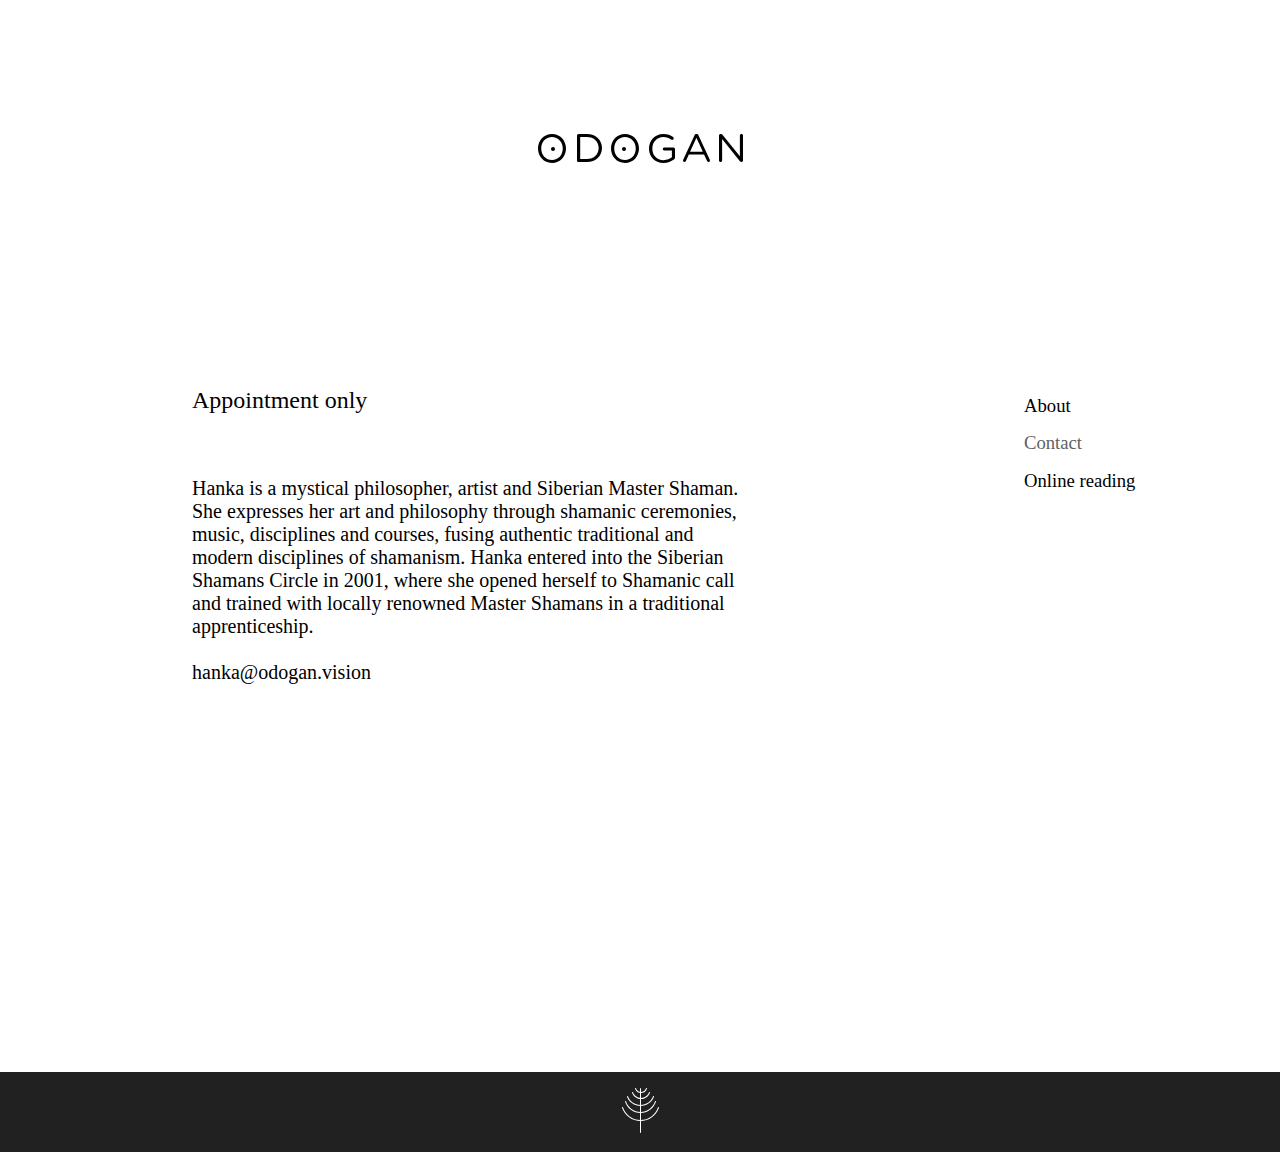
==== odogan/contact.html @ 0278a86e "Update contact.html" ====
<!DOCTYPE html>
<html>
<head>
<link rel="stylesheet" href="style.css">
<!-- <style> body {padding: 0, margin: 0} </style> -->
</head>
<body>
<div id="logo">
  <img src = '[data-uri]%0D%0AIGhlaWdodD0iNDBweCIgdmlld0JveD0iMCAwIDIxOSA0MCIgdmVyc2lvbj0iMS4xIiB4bWxucz0i%0D%0AaHR0cDovL3d3dy53My5vcmcvMjAwMC9zdmciIHhtbG5zOnhsaW5rPSJodHRwOi8vd3d3LnczLm9y%0D%0AZy8xOTk5L3hsaW5rIj4KICAgIDwhLS0gR2VuZXJhdG9yOiBTa2V0Y2ggNTIuMiAoNjcxNDUpIC0g%0D%0AaHR0cDovL3d3dy5ib2hlbWlhbmNvZGluZy5jb20vc2tldGNoIC0tPgogICAgPHRpdGxlPkFydGJv%0D%0AYXJkPC90aXRsZT4KICAgIDxkZXNjPkNyZWF0ZWQgd2l0aCBTa2V0Y2guPC9kZXNjPgogICAgPGcg%0D%0AaWQ9IkFydGJvYXJkIiBzdHJva2U9Im5vbmUiIHN0cm9rZS13aWR0aD0iMSIgZmlsbD0ibm9uZSIg%0D%0AZmlsbC1ydWxlPSJldmVub2RkIj4KICAgICAgICA8ZyBpZD0iSW1wb3J0ZWQtTGF5ZXJzLUNvcHkt%0D%0AMiIgdHJhbnNmb3JtPSJ0cmFuc2xhdGUoNy4wMDAwMDAsIDYuMDAwMDAwKSIgZmlsbD0iIzAwMDAw%0D%0AMCI+CiAgICAgICAgICAgIDxwYXRoIGQ9Ik0wLDE0LjU4MDQ0NjEgTDAsMTQuNTAwMzMzOCBDMCw2%0D%0ALjc2OTQ5Mjg1IDUuNjg1ODg2MzYsMCAxNC4wMzkyMTc1LDAgQzIyLjM5MjU0ODcsMCAyOCw2LjY5%0D%0AMDA0ODExIDI4LDE0LjQyMDIyMTUgTDI4LDE0LjUwMDMzMzggQzI4LDIyLjIzMDUwNzEgMjIuMzE0%0D%0AMTEzNiwyOSAxMy45NjE0MzYxLDI5IEM1LjYwNzQ1MTMzLDI5IDAsMjIuMzEwNjE5NSAwLDE0LjU4%0D%0AMDQ0NjEgTDAsMTQuNTgwNDQ2MSBaIE0yNC43ODQxNjM2LDE0LjU4MDQ0NjEgTDI0Ljc4NDE2MzYs%0D%0AMTQuNTAwMzMzOCBDMjQuNzg0MTYzNiw4LjEzMTQwMjY2IDIwLjIzNTU4NTIsMi45MjQxMDA0NiAx%0D%0AMy45NjE0MzYxLDIuOTI0MTAwNDYgQzcuNjg2NjMzMzYsMi45MjQxMDA0NiAzLjIxNTgzNjQxLDgu%0D%0AMDUxMjkwMzIgMy4yMTU4MzY0MSwxNC40MjAyMjE1IEwzLjIxNTgzNjQxLDE0LjUwMDMzMzggQzMu%0D%0AMjE1ODM2NDEsMjAuODY4NTk3MyA3Ljc2NDQxNDc3LDI2LjA3NTg5OTUgMTQuMDM5MjE3NSwyNi4w%0D%0ANzU4OTk1IEMyMC4zMTMzNjY2LDI2LjA3NTg5OTUgMjQuNzg0MTYzNiwyMC45NDg3MDk3IDI0Ljc4%0D%0ANDE2MzYsMTQuNTgwNDQ2MSBMMjQuNzg0MTYzNiwxNC41ODA0NDYxIFoiIGlkPSJGaWxsLTEiPjwv%0D%0AcGF0aD4KICAgICAgICAgICAgPHBhdGggZD0iTTM5LDEuNTk5NDA5NSBDMzksMC43MjAwMzQyODcg%0D%0AMzkuNzMxNzI3MSwwIDQwLjU4NTQwODgsMCBMNDguODc4MzE2NSwwIEM1Ny44MjA5NzA4LDAgNjQs%0D%0ANi4wMzk2MjA5MyA2NCwxMy45MTk5OTYyIEw2NCwxNCBDNjQsMjEuODc5NzA4NiA1Ny44MjA5NzA4%0D%0ALDI4IDQ4Ljg3ODMxNjUsMjggTDQwLjU4NTQwODgsMjggQzM5LjczMTcyNzEsMjggMzksMjcuMjc5%0D%0AOTY1NyAzOSwyNi4zOTkyNTcxIEwzOSwxLjU5OTQwOTUgTDM5LDEuNTk5NDA5NSBaIE00OC44Nzgz%0D%0AMTY1LDI1LjA3OTg2MDkgQzU2LjA3Mjk1NTksMjUuMDc5ODYwOSA2MC42NjY1NzYzLDIwLjI4MDI5%0D%0AOTEgNjAuNjY2NTc2MywxNC4wODAwMDM4IEw2MC42NjY1NzYzLDE0IEM2MC42NjY1NzYzLDcuNzk5%0D%0ANzA0NzUgNTYuMDcyOTU1OSwyLjkyMDEzOTA1IDQ4Ljg3ODMxNjUsMi45MjAxMzkwNSBMNDIuMjEx%0D%0ANDY5MSwyLjkyMDEzOTA1IEw0Mi4yMTE0NjkxLDI1LjA3OTg2MDkgTDQ4Ljg3ODMxNjUsMjUuMDc5%0D%0AODYwOSBMNDguODc4MzE2NSwyNS4wNzk4NjA5IFoiIGlkPSJGaWxsLTIiPjwvcGF0aD4KICAgICAg%0D%0AICAgICAgPHBhdGggZD0iTTczLDE0LjU4MDQ0NjEgTDczLDE0LjUwMDMzMzggQzczLDYuNzY5NDky%0D%0AODUgNzguNjg2MDE5MSwwIDg3LjAzODg5MTYsMCBDOTUuMzkyNDE3OCwwIDEwMSw2LjY5MDA0ODEx%0D%0AIDEwMSwxNC40MjAyMjE1IEwxMDEsMTQuNTAwMzMzOCBDMTAxLDIyLjIzMDUwNzEgOTUuMzEzOTgw%0D%0AOSwyOSA4Ni45NjExMDg0LDI5IEM3OC42MDc1ODIyLDI5IDczLDIyLjMxMDYxOTUgNzMsMTQuNTgw%0D%0ANDQ2MSBMNzMsMTQuNTgwNDQ2MSBaIE05Ny43ODQwODg1LDE0LjU4MDQ0NjEgTDk3Ljc4NDA4ODUs%0D%0AMTQuNTAwMzMzOCBDOTcuNzg0MDg4NSw4LjEzMTQwMjY2IDkzLjIzNTQwNCwyLjkyNDEwMDQ2IDg2%0D%0ALjk2MTEwODQsMi45MjQxMDA0NiBDODAuNjg2MTU5MiwyLjkyNDEwMDQ2IDc2LjIxNTI1NzgsOC4w%0D%0ANTEyOTAzMiA3Ni4yMTUyNTc4LDE0LjQyMDIyMTUgTDc2LjIxNTI1NzgsMTQuNTAwMzMzOCBDNzYu%0D%0AMjE1MjU3OCwyMC44Njg1OTczIDgwLjc2Mzk0MjQsMjYuMDc1ODk5NSA4Ny4wMzg4OTE2LDI2LjA3%0D%0ANTg5OTUgQzkzLjMxMzg0MDgsMjYuMDc1ODk5NSA5Ny43ODQwODg1LDIwLjk0ODcwOTcgOTcuNzg0%0D%0AMDg4NSwxNC41ODA0NDYxIEw5Ny43ODQwODg1LDE0LjU4MDQ0NjEgWiIgaWQ9IkZpbGwtMyI+PC9w%0D%0AYXRoPgogICAgICAgICAgICA8cGF0aCBkPSJNMTExLDE0LjU4MDQ0NjEgTDExMSwxNC41MDAzMzM4%0D%0AIEMxMTEsNi44MDk1NDkwMiAxMTYuNzU0NzIzLDAgMTI1LjMyNjYsMCBDMTI5LjY1MzM1NywwIDEz%0D%0AMi40Njk4MzEsMS4xMjIyNDAzOCAxMzUuMDgyMjEzLDMuMDA0MjEyOCBDMTM1LjQ0OTU3OSwzLjI4%0D%0ANDYwNiAxMzUuNzM0NjI4LDMuNzI1MjIzODggMTM1LjczNDYyOCw0LjI4NjAxMDI3IEMxMzUuNzM0%0D%0ANjI4LDUuMTY3MjQ2MDIgMTM0Ljk5OTg5NSw1Ljg4ODI1NzEgMTM0LjE0MzM4OCw1Ljg4ODI1NzEg%0D%0AQzEzMy43NzYwMjIsNS44ODgyNTcxIDEzMy40NDg3OTQsNS43MjgwMzI0MSAxMzMuMTIyOTI2LDUu%0D%0ANDg3Njk1MzkgQzEzMS4wODIwMDMsMy45NjYyMjg1IDEyOC43OTU0ODksMi45MjQxMDA0NiAxMjUu%0D%0AMjA0MTQ1LDIuOTI0MTAwNDYgQzExOC44NzcyODMsMi45MjQxMDA0NiAxMTQuMzQ3MTE0LDguMTcx%0D%0ANDU4ODMgMTE0LjM0NzExNCwxNC40MjAyMjE1IEwxMTQuMzQ3MTE0LDE0LjUwMDMzMzggQzExNC4z%0D%0ANDcxMTQsMjEuMTg5MDQ2NyAxMTguNzE0MDA5LDI2LjE1NjAxMTkgMTI1LjY1MzE0OCwyNi4xNTYw%0D%0AMTE5IEMxMjguOTE4NjI1LDI2LjE1NjAxMTkgMTMxLjkzODUxMSwyNC45MTQyNzA2IDEzMy44OTc3%0D%0AOTcsMjMuMzUyNzQ3NSBMMTMzLjg5Nzc5NywxNi4zODIzMDYyIEwxMjYuMjI0NjA2LDE2LjM4MjMw%0D%0ANjIgQzEyNS40NDkwNTUsMTYuMzgyMzA2MiAxMjQuNzk1OTYsMTUuNzQxNDA3NSAxMjQuNzk1OTYs%0D%0AMTQuOTgxMDA3OSBDMTI0Ljc5NTk2LDE0LjE3OTIxNjggMTI1LjQ0OTA1NSwxMy41MzgzMTgxIDEy%0D%0ANi4yMjQ2MDYsMTMuNTM4MzE4MSBMMTM1LjQwODA4LDEzLjUzODMxODEgQzEzNi4yNjU5NDgsMTMu%0D%0ANTM4MzE4MSAxMzcsMTQuMjU5MzI5MiAxMzcsMTUuMTQxMjMyNSBMMTM3LDIzLjY3MjUyOTMgQzEz%0D%0ANywyNC40MzM1OTY1IDEzNi42MzI2MzQsMjUuMTE0NTUxNCAxMzUuODk4NTgyLDI1LjU5NTIyNTUg%0D%0AQzEzMy4yODYyLDI3LjQ3Nzg2NTUgMTI5Ljc3NTgxMiwyOSAxMjUuNTMxMzczLDI5IEMxMTYuNTUw%0D%0ANjMxLDI5IDExMSwyMi41OTEwMTI3IDExMSwxNC41ODA0NDYxIiBpZD0iRmlsbC00Ij48L3BhdGg+%0D%0ACiAgICAgICAgICAgIDxwYXRoIGQ9Ik0xNDUuMTk4MjQzLDI1Ljc2MTUxODUgTDE1Ni40NTg0Mywx%0D%0ALjM3NTE2MDcxIEMxNTYuODU0OTE2LDAuNTExMTg1Mzk1IDE1Ny40NDk2NDQsMCAxNTguNDQwODU4%0D%0ALDAgTDE1OC41OTg3OTEsMCBDMTU5LjU1MTAxNywwIDE2MC4xODUzOTQsMC41MTExODUzOTUgMTYw%0D%0ALjU0MjIzMSwxLjM3NTE2MDcxIEwxNzEuODAxNzU3LDI1LjcyMjI0NjkgQzE3MS45MjA3MDMsMjUu%0D%0AOTk3MTQ4MSAxNzIsMjYuMjcyMDQ5NCAxNzIsMjYuNTA3Njc5IEMxNzIsMjcuMzMyMzgyNyAxNzEu%0D%0AMzI1OTc1LDI4IDE3MC40OTMzNTUsMjggQzE2OS43NDAwMzMsMjggMTY5LjIyNTI2MiwyNy40ODg4%0D%0AMTQ2IDE2OC45NDc3MjMsMjYuODYxMTIzNCBMMTY2LjA1MzM3OSwyMC41MzgzOTUgTDE1MC44Mjg5%0D%0AOTcsMjAuNTM4Mzk1IEwxNDcuOTM0NjUzLDI2LjkzOTAxMjEgQzE0Ny42NTcxMTMsMjcuNjA3Mjgz%0D%0AOSAxNDcuMTQxNjgyLDI4IDE0Ni40MjgwMDksMjggQzE0NS42MzQzNzcsMjggMTQ1LDI3LjM3MTY1%0D%0ANDMgMTQ1LDI2LjU4NTU2NzcgQzE0NSwyNi4zNTA1OTI2IDE0NS4wNDAzMDksMjYuMDc1NjkxMyAx%0D%0ANDUuMTk4MjQzLDI1Ljc2MTUxODUgTDE0NS4xOTgyNDMsMjUuNzYxNTE4NSBaIE0xNjQuODIzNjEz%0D%0ALDE3LjcxMTQ5NCBMMTU4LjQ0MDg1OCwzLjY1MjI1OTI5IEwxNTIuMDU3NDQxLDE3LjcxMTQ5NCBM%0D%0AMTY0LjgyMzYxMywxNy43MTE0OTQgTDE2NC44MjM2MTMsMTcuNzExNDk0IFoiIGlkPSJGaWxsLTUi%0D%0APjwvcGF0aD4KICAgICAgICAgICAgPHBhdGggZD0iTTE4MSwxLjYxNjk3NzMyIEMxODEsMC43ODgx%0D%0AMTIxMTggMTgxLjcyOTc1LDAuMDc4MjE5NjM0NyAxODIuNTgxMTI2LDAuMDc4MjE5NjM0NyBMMTgz%0D%0ALjAyNzA4NCwwLjA3ODIxOTYzNDcgQzE4My43NTY4MzQsMC4wNzgyMTk2MzQ3IDE4NC4yMDI3OTMs%0D%0AMC40MzMxNjU4NzYgMTg0LjY0ODc1MSwwLjk4NTMwNDQ3NCBMMjAxLjg3ODI5LDIyLjM2MDk1NTkg%0D%0ATDIwMS44NzgyOSwxLjUzODEwMDM4IEMyMDEuODc4MjksMC43MDkyMzUxNzUgMjAyLjU2NzQ5OSww%0D%0AIDIwMy40NTk0MTYsMCBDMjA0LjMxMDc5MSwwIDIwNSwwLjcwOTIzNTE3NSAyMDUsMS41MzgxMDAz%0D%0AOCBMMjA1LDI2LjQ2MTg5OTYgQzIwNSwyNy4yOTAxMDc1IDIwNC4zOTE4NzUsMjcuOTIwNDY1NyAy%0D%0AMDMuNTQwNDk5LDI3LjkyMDQ2NTcgTDIwMy4zNzgzMzMsMjcuOTIwNDY1NyBDMjAyLjY4OTEyNCwy%0D%0ANy45MjA0NjU3IDIwMi4yMDI2MjQsMjcuNTI2NzM4MyAyMDEuNzE2MTI0LDI2Ljk3NDU5OTcgTDE4%0D%0ANC4xMjE3MSw1LjA4NjkwNTQ5IEwxODQuMTIxNzEsMjYuNDYxODk5NiBDMTg0LjEyMTcxLDI3LjI5%0D%0AMDEwNzUgMTgzLjQzMzE3NywyOCAxODIuNTQwNTg0LDI4IEMxODEuNjg5ODg0LDI4IDE4MSwyNy4y%0D%0AOTAxMDc1IDE4MSwyNi40NjE4OTk2IEwxODEsMS42MTY5NzczMiIgaWQ9IkZpbGwtNiI+PC9wYXRo%0D%0APgogICAgICAgICAgICA8cGF0aCBkPSJNODUuOTk5NjI5NiwxNyBDODcuMTEwOTQ2NSwxNyA4OCwx%0D%0ANi4wNjY2NjY3IDg4LDE1IEM4OCwxMy44ODg4ODg5IDg3LjExMDk0NjUsMTMgODUuOTk5NjI5Niwx%0D%0AMyBDODQuOTMyNzY1MywxMyA4NCwxMy44ODg4ODg5IDg0LDE1IEM4NCwxNi4wNjY2NjY3IDg0Ljkz%0D%0AMjc2NTMsMTcgODUuOTk5NjI5NiwxNyIgaWQ9IkZpbGwtNyI+PC9wYXRoPgogICAgICAgICAgICA8%0D%0AcGF0aCBkPSJNMTQuOTk5MjU5MywxNyBDMTYuMTEwMzcwNCwxNyAxNywxNi4wNjY2NjY3IDE3LDE1%0D%0AIEMxNywxMy44ODg4ODg5IDE2LjExMDM3MDQsMTMgMTQuOTk5MjU5MywxMyBDMTMuOTMyNTkyNiwx%0D%0AMyAxMywxMy44ODg4ODg5IDEzLDE1IEMxMywxNi4wNjY2NjY3IDEzLjkzMjU5MjYsMTcgMTQuOTk5%0D%0AMjU5MywxNyIgaWQ9IkZpbGwtOCI+PC9wYXRoPgogICAgICAgIDwvZz4KICAgIDwvZz4KPC9zdmc+'></div>
<div id="body">
  <div id="header">Appointment only</div>
  <div id="text-content">Hanka is a mystical philosopher, artist and Siberian Master Shaman. She expresses her art and philosophy through shamanic ceremonies, music, disciplines and courses, fusing authentic traditional and modern disciplines of shamanism. Hanka entered into the Siberian Shamans Circle in 2001, where she opened herself to Shamanic call and trained with locally renowned Master Shamans in a traditional apprenticeship. 
    <br>
    <br>
    hanka@odogan.vision
   </div>
  <div id="menu"><a>About</a>
    <br><a class = "active">Contact</a>
    <br><a>Online reading</a></div>
</div>
<div id="footer">
  <img src = '[data-uri]%0D%0AaGVpZ2h0PSI3NnB4IiB2aWV3Qm94PSIwIDAgNzkgNzYiIHZlcnNpb249IjEuMSIgeG1sbnM9Imh0%0D%0AdHA6Ly93d3cudzMub3JnLzIwMDAvc3ZnIiB4bWxuczp4bGluaz0iaHR0cDovL3d3dy53My5vcmcv%0D%0AMTk5OS94bGluayI+CiAgICA8IS0tIEdlbmVyYXRvcjogU2tldGNoIDUyLjIgKDY3MTQ1KSAtIGh0%0D%0AdHA6Ly93d3cuYm9oZW1pYW5jb2RpbmcuY29tL3NrZXRjaCAtLT4KICAgIDx0aXRsZT5BcnRib2Fy%0D%0AZDwvdGl0bGU+CiAgICA8ZGVzYz5DcmVhdGVkIHdpdGggU2tldGNoLjwvZGVzYz4KICAgIDxnIGlk%0D%0APSJBcnRib2FyZCIgc3Ryb2tlPSJub25lIiBzdHJva2Utd2lkdGg9IjEiIGZpbGw9Im5vbmUiIGZp%0D%0AbGwtcnVsZT0iZXZlbm9kZCI+CiAgICAgICAgPGcgaWQ9IkltcG9ydGVkLUxheWVycy1Db3B5IiBz%0D%0AdHlsZT0ibWl4LWJsZW5kLW1vZGU6IGNvbG9yOyIgdHJhbnNmb3JtPSJ0cmFuc2xhdGUoMjEuMDAw%0D%0AMDAwLCAxNi4wMDAwMDApIiBmaWxsPSIjRkZGRkZGIj4KICAgICAgICAgICAgPHBhdGggZD0iTTE4%0D%0ALjUsNDUgQzE4LjIyMzg0OTEsNDUgMTgsNDQuNzc2NzM3MyAxOCw0NC41MDEzODg0IEwxOCwwLjQ5%0D%0AODYxMTYwMyBDMTgsMC4yMjMyNjI3MzMgMTguMjIzODQ5MSwwIDE4LjUsMCBDMTguNzc2MTUwOSww%0D%0AIDE5LDAuMjIzMjYyNzMzIDE5LDAuNDk4NjExNjAzIEwxOSw0NC41MDEzODg0IEMxOSw0NC43NzY3%0D%0AMzczIDE4Ljc3NjE1MDksNDUgMTguNSw0NSIgaWQ9IkZpbGwtMSI+PC9wYXRoPgogICAgICAgICAg%0D%0AICA8cGF0aCBkPSJNMTguNSwzMyBDMTQuMzQyNjA2LDMzIDEwLjM3MjcxNjEsMzEuNjk2NjM3NCA3%0D%0ALjAxOTU0MDQxLDI5LjIzMDc2MjQgQzMuNzQwNTQ5MTQsMjYuODE5NDgwNiAxLjMyMjQwNCwyMy41%0D%0AMTEyMDE3IDAuMDI2NTM4MTY2MywxOS42NjM2MDcgQy0wLjA2MTk0NjkwODEsMTkuNDAwODUzNSAw%0D%0ALjA3ODA1ODY5NjYsMTkuMTE1NzQ4OSAwLjMzOTE3MjY2MSwxOS4wMjY3MyBDMC42MDA0MTQzMDks%0D%0AMTguOTM3NjQ2OSAwLjg4MzgwOTE0NywxOS4wNzg0OTcyIDAuOTcyMjMwMzc5LDE5LjM0MTE4NjQg%0D%0AQzIuMjAxODI4MTcsMjIuOTkxODYwNSA0LjQ5NjYzMDQ4LDI2LjEzMTE1NzcgNy42MDg4MDI0OSwy%0D%0AOC40MTk3NjU2IEMxMC43ODk3MzI0LDMwLjc1ODk4NDUgMTQuNTU1ODM4NSwzMS45OTU0MjIzIDE4%0D%0ALjUsMzEuOTk1NDIyMyBDMjIuNDQ0MDk3NywzMS45OTU0MjIzIDI2LjIxMDI2NzYsMzAuNzU4OTg0%0D%0ANSAyOS4zOTExOTc1LDI4LjQxOTc2NTYgQzMyLjUwMzMwNTcsMjYuMTMxMjIxOSAzNC43OTgyMzU3%0D%0ALDIyLjk5MTg2MDUgMzYuMDI3ODMzNSwxOS4zNDExODY0IEMzNi4xMTYyNTQ3LDE5LjA3ODQ5NzIg%0D%0AMzYuNDAwMDMyNiwxOC45Mzc2NDY5IDM2LjY2MDgyNzMsMTkuMDI2NzMgQzM2LjkyMTk0MTMsMTku%0D%0AMTE1NzQ4OSAzNy4wNjE5NDY5LDE5LjQwMDg1MzUgMzYuOTczNDYxOCwxOS42NjM2MDcgQzM1LjY3%0D%0ANzUzMjIsMjMuNTExMjAxNyAzMy4yNTkzODcsMjYuODE5NDgwNiAyOS45ODA0NTk2LDI5LjIzMDc2%0D%0AMjQgQzI2LjYyNzI4MzksMzEuNjk2NjM3NCAyMi42NTczOTQsMzMgMTguNSwzMyIgaWQ9IkZpbGwt%0D%0AMiI+PC9wYXRoPgogICAgICAgICAgICA8cGF0aCBkPSJNMTguNTAwMDE4OSwyNSBDMTUuMDE3NTg1%0D%0ANywyNSAxMS42OTIyMjkyLDIzLjg5MTcwNDkgOC44ODM1MTAyMSwyMS43OTUxNjAxIEM2LjEzNjk4%0D%0AMzExLDE5Ljc0NTA0NzYgNC4xMTE1MTg4LDE2LjkzMjI1ODYgMy4wMjYwMTAyMiwxMy42NjA5Njgz%0D%0AIEMyLjkzOTI2NzI0LDEzLjM5OTMyNCAzLjA3NjU1Mjg4LDEzLjExNTQyMjkgMy4zMzI3MTA4Niwx%0D%0AMy4wMjY3MTU4IEMzLjU4OTA1NjczLDEyLjkzODA3MjYgMy44NjcwMTAwNiwxMy4wNzgzMjgzIDMu%0D%0AOTUzNzUzMDQsMTMuMzM5OTA4NyBDNC45NzQxODg3MiwxNi40MTUxNzM2IDYuODc4NzEzOSwxOS4w%0D%0ANTk3NTggOS40NjE1MjUzNiwyMC45ODc2NTA1IEMxMi4xMDEzOTMsMjIuOTU4MTM3OCAxNS4yMjY4%0D%0AMzM1LDIzLjk5OTY2MjcgMTguNTAwMDE4OSwyMy45OTk2NjI3IEMyMS43NzMxNDE3LDIzLjk5OTY2%0D%0AMjcgMjQuODk4NjQ0OCwyMi45NTgxMzc4IDI3LjUzODUxMjUsMjAuOTg3NjUwNSBDMzAuMTIxMjYx%0D%0AMywxOS4wNTk3NTggMzIuMDI1OTExOCwxNi40MTUxNzM2IDMzLjA0NjI4NDgsMTMuMzM5OTA4NyBD%0D%0AMzMuMTMyOTY1MiwxMy4wNzgyNjQ0IDMzLjQxMTA0MzgsMTIuOTM3NzUyOCAzMy42NjczMjcsMTMu%0D%0AMDI2NzE1OCBDMzMuOTIzNDIyMywxMy4xMTU0MjI5IDM0LjA2MDc3MDYsMTMuMzk5MzI0IDMzLjk3%0D%0AMzk2NSwxMy42NjA5NjgzIEMzMi44ODg1MTkxLDE2LjkzMjI1ODYgMzAuODYzMDU0NywxOS43NDUw%0D%0ANDc2IDI4LjExNjU5MDMsMjEuNzk1MTYwMSBDMjUuMzA3ODA4NiwyMy44OTE3MDQ5IDIxLjk4MjM4%0D%0AOTYsMjUgMTguNTAwMDE4OSwyNSIgaWQ9IkZpbGwtMyI+PC9wYXRoPgogICAgICAgICAgICA8cGF0%0D%0AaCBkPSJNMTguNTAwMDAzNCwxOCBDMTUuNDY3NzU2OCwxOCAxMi41NzIzMzg3LDE3LjA4NTAxNzIg%0D%0AMTAuMTI2NjU1MywxNS4zNTQwNDU1IEM3LjczNTI4MjE0LDEzLjY2MTUwOTYgNS45NzE2MzU2NSwx%0D%0AMS4zMzkyOTM1IDUuMDI2NTM1NTYsOC42Mzg0NjYwMSBDNC45MzgwODIsOC4zODU2NjcwMyA1LjA3%0D%0ANzk3MzkyLDguMTExMzAxOTUgNS4zMzg5OTQ4OCw4LjAyNTcxNzM1IEM1LjYwMDI3MTExLDcuOTQw%0D%0AMDcwOTYgNS44ODM0MzczNyw4LjA3NTU4NTA2IDUuOTcxODI3MTEsOC4zMjgyNjA0NiBDNi44NTA3%0D%0ANDY1NywxMC44Mzk2ODk2IDguNDkxMDk0MTcsMTIuOTk5MzI1OCAxMC43MTU2NDM3LDE0LjU3Mzgz%0D%0ANTMgQzEyLjk4OTIwNjQsMTYuMTgzMDExMSAxNS42ODA5NzcxLDE3LjAzMzQ4MTEgMTguNTAwMDAz%0D%0ANCwxNy4wMzM0ODExIEMyMS4zMTkwMjk4LDE3LjAzMzQ4MTEgMjQuMDEwODAwNCwxNi4xODMwMTEx%0D%0AIDI2LjI4NDM2MzIsMTQuNTczODM1MyBDMjguNTA4OTc2NSwxMi45OTkzMjU4IDMwLjE0OTMyNDEs%0D%0AMTAuODM5Njg5NiAzMS4wMjgxMTU5LDguMzI4MjYwNDYgQzMxLjExNjU2OTUsOC4wNzU1MjMyNyAz%0D%0AMS40MDAyNDYzLDcuOTQwMDA5MTcgMzEuNjYwOTQ4MSw4LjAyNTcxNzM1IEMzMS45MjE5NjkxLDgu%0D%0AMTExMzAxOTUgMzIuMDYxOTI0OCw4LjM4NTY2NzAzIDMxLjk3MzQ3MTMsOC42Mzg0NjYwMSBDMzEu%0D%0AMDI4MzA3NCwxMS4zMzkyOTM1IDI5LjI2NDc4ODUsMTMuNjYxNTA5NiAyNi44NzM0MTUzLDE1LjM1%0D%0ANDA0NTUgQzI0LjQyNzczMTksMTcuMDg1MDE3MiAyMS41MzIxODYyLDE4IDE4LjUwMDAwMzQsMTgi%0D%0AIGlkPSJGaWxsLTQiPjwvcGF0aD4KICAgICAgICAgICAgPHBhdGggZD0iTTE5LjAwMDAxOTQsMTEg%0D%0AQzE0LjkzNzgwOTQsMTEgMTEuMzMxNjQ4Miw4LjQ0OTU2OTM5IDEwLjAyNjY1Myw0LjY1MzU4OTk0%0D%0AIEM5LjkzNzc2NjQ1LDQuMzk0ODE0ODUgMTAuMDc4NDQ0Niw0LjExMzk2Mzg2IDEwLjM0MDkzMjYs%0D%0ANC4wMjYzNTYwNiBDMTAuNjAzNjEzMSwzLjkzODU1ODUgMTAuODg4NDM1LDQuMDc3MzM5MzcgMTAu%0D%0AOTc3MzIxNSw0LjMzNjA1MTIxIEMxMi4xNDQyMDU3LDcuNzMwMjM2NjMgMTUuMzY4MjUxMiwxMC4w%0D%0AMTA2OTYxIDE5LjAwMDAxOTQsMTAuMDEwNjk2MSBDMjIuNjMxODUxOCwxMC4wMTA2OTYxIDI1Ljg1%0D%0ANTg5NzMsNy43MzAyMzY2MyAyNy4wMjI3MTczLDQuMzM2MDUxMjEgQzI3LjExMTUzOTYsNC4wNzcy%0D%0ANzYxMiAyNy4zOTYzNjE1LDMuOTM4NTU4NSAyNy42NTkxMDYyLDQuMDI2MzU2MDYgQzI3LjkyMTUz%0D%0ALDQuMTEzOTYzODYgMjguMDYyMjcyMyw0LjM5NDgxNDg1IDI3Ljk3MzMyMTYsNC42NTM1ODk5NCBD%0D%0AMjYuNjY4MzkwNiw4LjQ0OTU2OTM5IDIzLjA2MjI5MzYsMTEgMTkuMDAwMDE5NCwxMSIgaWQ9IkZp%0D%0AbGwtNSI+PC9wYXRoPgogICAgICAgICAgICA8cGF0aCBkPSJNMTguOTk5OTk2Niw1IEMxNi4yOTU3%0D%0ANjgyLDUgMTMuODk1Mjc1OCwzLjI1ODg0OSAxMy4wMjY1NjM5LDAuNjY3MzcyOTUyIEMxMi45Mzc5%0D%0AOTI5LDAuNDAzMTgwNDk4IDEzLjA3ODEzNDUsMC4xMTYzNzk4ODggMTMuMzM5NTAyMiwwLjAyNjg1%0D%0AMTU4OTkgQzEzLjYwMDk5NzYsLTAuMDYyNjc2NzA4NSAxMy44ODQ2Njc4LDAuMDc4OTc5NTM4NiAx%0D%0AMy45NzMxNzQ5LDAuMzQzMTA3Mzk3IEMxNC43MDQzMDEzLDIuNTI0Mjc3NzEgMTYuNzI0NDM2Nywz%0D%0ALjk4OTczODM5IDE4Ljk5OTk5NjYsMy45ODk3MzgzOSBDMjEuMjc1NTU2NSwzLjk4OTczODM5IDIz%0D%0ALjI5NTY5MTgsMi41MjQyNzc3MSAyNC4wMjY4ODIyLDAuMzQzMTA3Mzk3IEMyNC4xMTU0NTMyLDAu%0D%0AMDc4OTc5NTM4NiAyNC4zOTk1MDY4LC0wLjA2MjM1MzczNDkgMjQuNjYwNTU0OSwwLjAyNjg1MTU4%0D%0AOTkgQzI0LjkyMTkyMjUsMC4xMTYzNzk4ODggMjUuMDYyMDAwMiwwLjQwMzE4MDQ5OCAyNC45NzM0%0D%0AMjkyLDAuNjY3MzcyOTUyIEMyNC4xMDQ3ODEyLDMuMjU4ODQ5IDIxLjcwNDE2MTEsNSAxOC45OTk5%0D%0AOTY2LDUiIGlkPSJGaWxsLTYiPjwvcGF0aD4KICAgICAgICA8L2c+CiAgICA8L2c+Cjwvc3ZnPg=='></div>
</body>
---- odogan/style.css ----
body{
  margin:0;
  padding:0;
}

#body {
  width: 100vw;
  height: 100vh;
  display: flex;
  align-items: left;
}



#header { 
  color:  black;
  font-family: Gotham rounded;
  font-weight: 500;
  font-size: 18pt;
  position:absolute;
  left:15%;
  top: 43%;
  max-width: 50%;
}

#text-content { 
  color:  black;
  font-family: Arapey;
  font-weight: 500;
  font-size: 15pt;
  position:absolute;
  left:15%;
  top: 53%;
  max-width: 44%;
}

#menu { 
  color:  black;
  font-family: Gotham rounded;
  font-weight: 500;
  font-size: 14pt;
  position:absolute;
  left:80%;
  top: 43%;
  line-height: 2em;
  max-width: 20%;
}


#logo {
  width: 100%;
  height: 10%;
  text-align: center;
  padding-top:10%;
}

#footer {
  width: 100%;
  height: 10%;
  text-align: center;
  background-color: #212121;
  padding-top:0%;
  bottom:0%;
}

.active {
  color: #616161;  
}
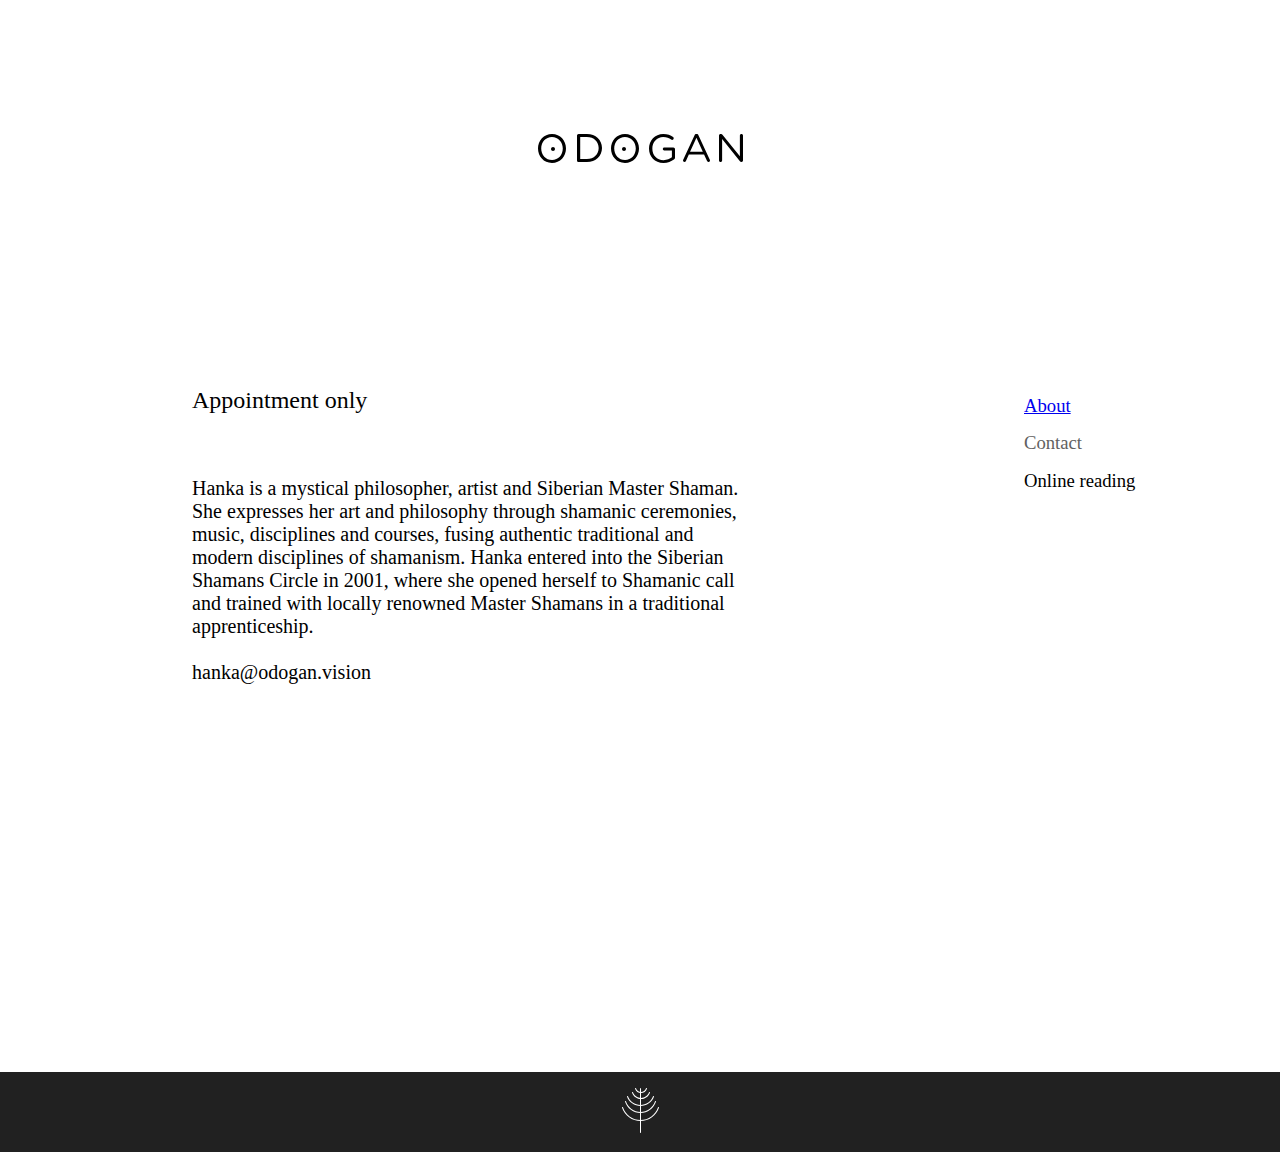
==== commit e140775c: "Update contact.html" ====
--- a/odogan/contact.html
+++ b/odogan/contact.html
@@ -15,7 +15,7 @@
     <br>
     hanka@odogan.vision
    </div>
-  <div id="menu"><a>About</a>
+  <div id="menu"><a href="contact.html">About</a>
     <br><a class = "active">Contact</a>
     <br><a>Online reading</a></div>
 </div>
--- a/odogan/style.css
+++ b/odogan/style.css
@@ -66,3 +66,12 @@
 .active {
   color: #616161;  
 }
+
+#canvas { 
+
+  position:absolute;
+  left:15%;
+  top: 53%;
+  max-width: 44%;
+
+}
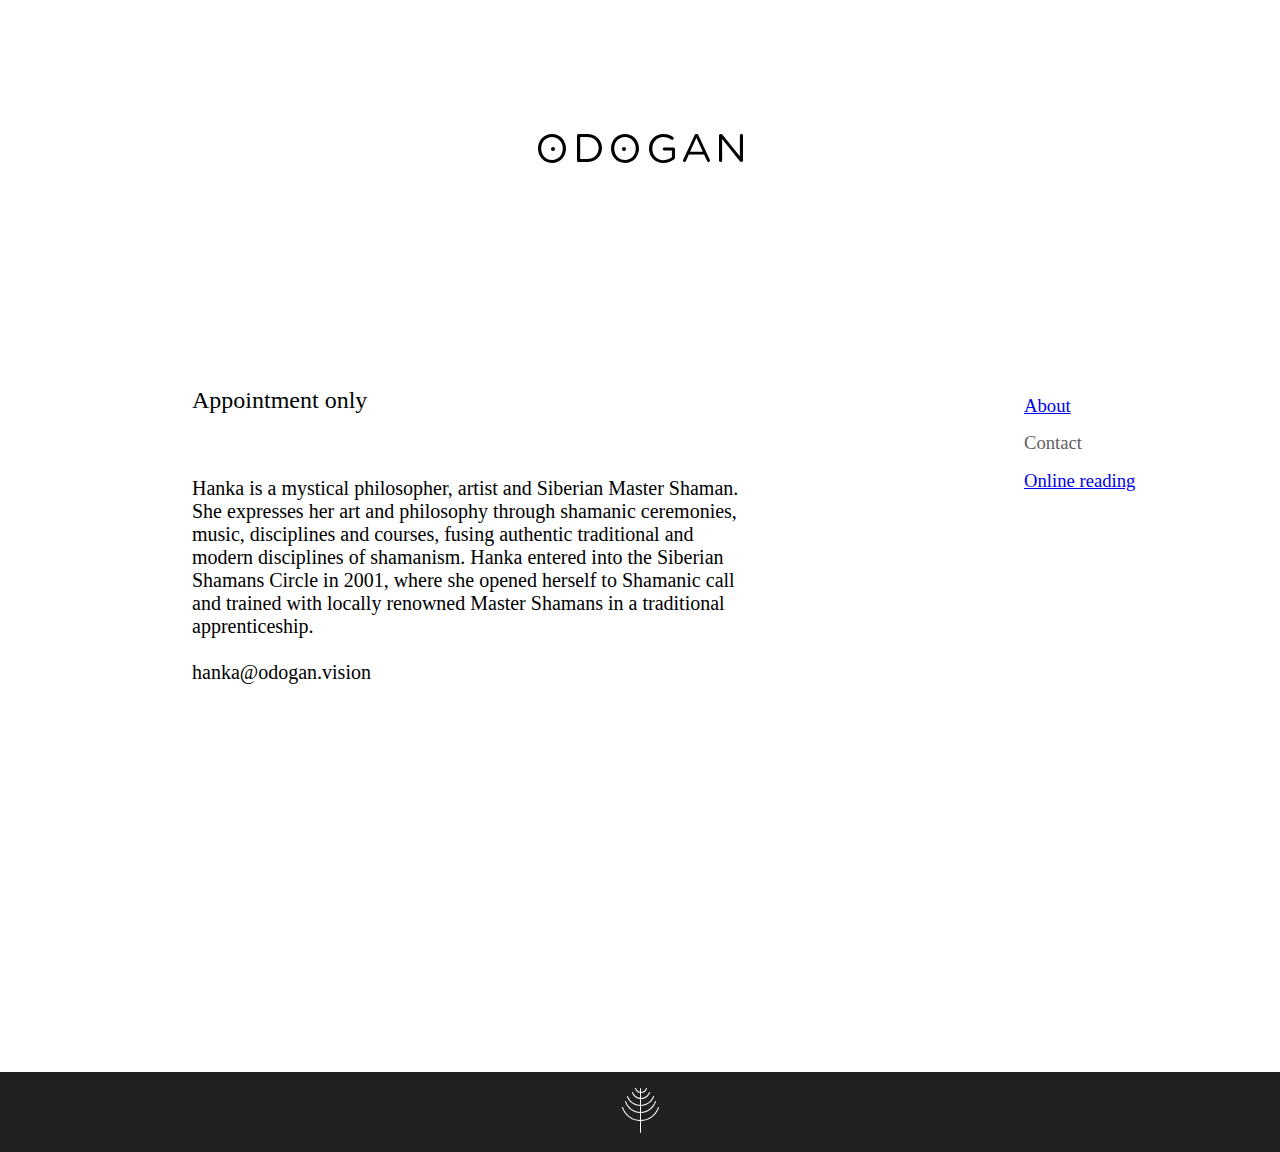
==== commit 81be06b3: "Update contact.html" ====
--- a/odogan/contact.html
+++ b/odogan/contact.html
@@ -15,9 +15,9 @@
     <br>
     hanka@odogan.vision
    </div>
-  <div id="menu"><a href="contact.html">About</a>
+  <div id="menu"><a href="index.html">About</a>
     <br><a class = "active">Contact</a>
-    <br><a>Online reading</a></div>
+    <br><a href="reading.html">Online reading</a></div>
 </div>
 <div id="footer">
   <img src = '[data-uri]%0D%0AaGVpZ2h0PSI3NnB4IiB2aWV3Qm94PSIwIDAgNzkgNzYiIHZlcnNpb249IjEuMSIgeG1sbnM9Imh0%0D%0AdHA6Ly93d3cudzMub3JnLzIwMDAvc3ZnIiB4bWxuczp4bGluaz0iaHR0cDovL3d3dy53My5vcmcv%0D%0AMTk5OS94bGluayI+CiAgICA8IS0tIEdlbmVyYXRvcjogU2tldGNoIDUyLjIgKDY3MTQ1KSAtIGh0%0D%0AdHA6Ly93d3cuYm9oZW1pYW5jb2RpbmcuY29tL3NrZXRjaCAtLT4KICAgIDx0aXRsZT5BcnRib2Fy%0D%0AZDwvdGl0bGU+CiAgICA8ZGVzYz5DcmVhdGVkIHdpdGggU2tldGNoLjwvZGVzYz4KICAgIDxnIGlk%0D%0APSJBcnRib2FyZCIgc3Ryb2tlPSJub25lIiBzdHJva2Utd2lkdGg9IjEiIGZpbGw9Im5vbmUiIGZp%0D%0AbGwtcnVsZT0iZXZlbm9kZCI+CiAgICAgICAgPGcgaWQ9IkltcG9ydGVkLUxheWVycy1Db3B5IiBz%0D%0AdHlsZT0ibWl4LWJsZW5kLW1vZGU6IGNvbG9yOyIgdHJhbnNmb3JtPSJ0cmFuc2xhdGUoMjEuMDAw%0D%0AMDAwLCAxNi4wMDAwMDApIiBmaWxsPSIjRkZGRkZGIj4KICAgICAgICAgICAgPHBhdGggZD0iTTE4%0D%0ALjUsNDUgQzE4LjIyMzg0OTEsNDUgMTgsNDQuNzc2NzM3MyAxOCw0NC41MDEzODg0IEwxOCwwLjQ5%0D%0AODYxMTYwMyBDMTgsMC4yMjMyNjI3MzMgMTguMjIzODQ5MSwwIDE4LjUsMCBDMTguNzc2MTUwOSww%0D%0AIDE5LDAuMjIzMjYyNzMzIDE5LDAuNDk4NjExNjAzIEwxOSw0NC41MDEzODg0IEMxOSw0NC43NzY3%0D%0AMzczIDE4Ljc3NjE1MDksNDUgMTguNSw0NSIgaWQ9IkZpbGwtMSI+PC9wYXRoPgogICAgICAgICAg%0D%0AICA8cGF0aCBkPSJNMTguNSwzMyBDMTQuMzQyNjA2LDMzIDEwLjM3MjcxNjEsMzEuNjk2NjM3NCA3%0D%0ALjAxOTU0MDQxLDI5LjIzMDc2MjQgQzMuNzQwNTQ5MTQsMjYuODE5NDgwNiAxLjMyMjQwNCwyMy41%0D%0AMTEyMDE3IDAuMDI2NTM4MTY2MywxOS42NjM2MDcgQy0wLjA2MTk0NjkwODEsMTkuNDAwODUzNSAw%0D%0ALjA3ODA1ODY5NjYsMTkuMTE1NzQ4OSAwLjMzOTE3MjY2MSwxOS4wMjY3MyBDMC42MDA0MTQzMDks%0D%0AMTguOTM3NjQ2OSAwLjg4MzgwOTE0NywxOS4wNzg0OTcyIDAuOTcyMjMwMzc5LDE5LjM0MTE4NjQg%0D%0AQzIuMjAxODI4MTcsMjIuOTkxODYwNSA0LjQ5NjYzMDQ4LDI2LjEzMTE1NzcgNy42MDg4MDI0OSwy%0D%0AOC40MTk3NjU2IEMxMC43ODk3MzI0LDMwLjc1ODk4NDUgMTQuNTU1ODM4NSwzMS45OTU0MjIzIDE4%0D%0ALjUsMzEuOTk1NDIyMyBDMjIuNDQ0MDk3NywzMS45OTU0MjIzIDI2LjIxMDI2NzYsMzAuNzU4OTg0%0D%0ANSAyOS4zOTExOTc1LDI4LjQxOTc2NTYgQzMyLjUwMzMwNTcsMjYuMTMxMjIxOSAzNC43OTgyMzU3%0D%0ALDIyLjk5MTg2MDUgMzYuMDI3ODMzNSwxOS4zNDExODY0IEMzNi4xMTYyNTQ3LDE5LjA3ODQ5NzIg%0D%0AMzYuNDAwMDMyNiwxOC45Mzc2NDY5IDM2LjY2MDgyNzMsMTkuMDI2NzMgQzM2LjkyMTk0MTMsMTku%0D%0AMTE1NzQ4OSAzNy4wNjE5NDY5LDE5LjQwMDg1MzUgMzYuOTczNDYxOCwxOS42NjM2MDcgQzM1LjY3%0D%0ANzUzMjIsMjMuNTExMjAxNyAzMy4yNTkzODcsMjYuODE5NDgwNiAyOS45ODA0NTk2LDI5LjIzMDc2%0D%0AMjQgQzI2LjYyNzI4MzksMzEuNjk2NjM3NCAyMi42NTczOTQsMzMgMTguNSwzMyIgaWQ9IkZpbGwt%0D%0AMiI+PC9wYXRoPgogICAgICAgICAgICA8cGF0aCBkPSJNMTguNTAwMDE4OSwyNSBDMTUuMDE3NTg1%0D%0ANywyNSAxMS42OTIyMjkyLDIzLjg5MTcwNDkgOC44ODM1MTAyMSwyMS43OTUxNjAxIEM2LjEzNjk4%0D%0AMzExLDE5Ljc0NTA0NzYgNC4xMTE1MTg4LDE2LjkzMjI1ODYgMy4wMjYwMTAyMiwxMy42NjA5Njgz%0D%0AIEMyLjkzOTI2NzI0LDEzLjM5OTMyNCAzLjA3NjU1Mjg4LDEzLjExNTQyMjkgMy4zMzI3MTA4Niwx%0D%0AMy4wMjY3MTU4IEMzLjU4OTA1NjczLDEyLjkzODA3MjYgMy44NjcwMTAwNiwxMy4wNzgzMjgzIDMu%0D%0AOTUzNzUzMDQsMTMuMzM5OTA4NyBDNC45NzQxODg3MiwxNi40MTUxNzM2IDYuODc4NzEzOSwxOS4w%0D%0ANTk3NTggOS40NjE1MjUzNiwyMC45ODc2NTA1IEMxMi4xMDEzOTMsMjIuOTU4MTM3OCAxNS4yMjY4%0D%0AMzM1LDIzLjk5OTY2MjcgMTguNTAwMDE4OSwyMy45OTk2NjI3IEMyMS43NzMxNDE3LDIzLjk5OTY2%0D%0AMjcgMjQuODk4NjQ0OCwyMi45NTgxMzc4IDI3LjUzODUxMjUsMjAuOTg3NjUwNSBDMzAuMTIxMjYx%0D%0AMywxOS4wNTk3NTggMzIuMDI1OTExOCwxNi40MTUxNzM2IDMzLjA0NjI4NDgsMTMuMzM5OTA4NyBD%0D%0AMzMuMTMyOTY1MiwxMy4wNzgyNjQ0IDMzLjQxMTA0MzgsMTIuOTM3NzUyOCAzMy42NjczMjcsMTMu%0D%0AMDI2NzE1OCBDMzMuOTIzNDIyMywxMy4xMTU0MjI5IDM0LjA2MDc3MDYsMTMuMzk5MzI0IDMzLjk3%0D%0AMzk2NSwxMy42NjA5NjgzIEMzMi44ODg1MTkxLDE2LjkzMjI1ODYgMzAuODYzMDU0NywxOS43NDUw%0D%0ANDc2IDI4LjExNjU5MDMsMjEuNzk1MTYwMSBDMjUuMzA3ODA4NiwyMy44OTE3MDQ5IDIxLjk4MjM4%0D%0AOTYsMjUgMTguNTAwMDE4OSwyNSIgaWQ9IkZpbGwtMyI+PC9wYXRoPgogICAgICAgICAgICA8cGF0%0D%0AaCBkPSJNMTguNTAwMDAzNCwxOCBDMTUuNDY3NzU2OCwxOCAxMi41NzIzMzg3LDE3LjA4NTAxNzIg%0D%0AMTAuMTI2NjU1MywxNS4zNTQwNDU1IEM3LjczNTI4MjE0LDEzLjY2MTUwOTYgNS45NzE2MzU2NSwx%0D%0AMS4zMzkyOTM1IDUuMDI2NTM1NTYsOC42Mzg0NjYwMSBDNC45MzgwODIsOC4zODU2NjcwMyA1LjA3%0D%0ANzk3MzkyLDguMTExMzAxOTUgNS4zMzg5OTQ4OCw4LjAyNTcxNzM1IEM1LjYwMDI3MTExLDcuOTQw%0D%0AMDcwOTYgNS44ODM0MzczNyw4LjA3NTU4NTA2IDUuOTcxODI3MTEsOC4zMjgyNjA0NiBDNi44NTA3%0D%0ANDY1NywxMC44Mzk2ODk2IDguNDkxMDk0MTcsMTIuOTk5MzI1OCAxMC43MTU2NDM3LDE0LjU3Mzgz%0D%0ANTMgQzEyLjk4OTIwNjQsMTYuMTgzMDExMSAxNS42ODA5NzcxLDE3LjAzMzQ4MTEgMTguNTAwMDAz%0D%0ANCwxNy4wMzM0ODExIEMyMS4zMTkwMjk4LDE3LjAzMzQ4MTEgMjQuMDEwODAwNCwxNi4xODMwMTEx%0D%0AIDI2LjI4NDM2MzIsMTQuNTczODM1MyBDMjguNTA4OTc2NSwxMi45OTkzMjU4IDMwLjE0OTMyNDEs%0D%0AMTAuODM5Njg5NiAzMS4wMjgxMTU5LDguMzI4MjYwNDYgQzMxLjExNjU2OTUsOC4wNzU1MjMyNyAz%0D%0AMS40MDAyNDYzLDcuOTQwMDA5MTcgMzEuNjYwOTQ4MSw4LjAyNTcxNzM1IEMzMS45MjE5NjkxLDgu%0D%0AMTExMzAxOTUgMzIuMDYxOTI0OCw4LjM4NTY2NzAzIDMxLjk3MzQ3MTMsOC42Mzg0NjYwMSBDMzEu%0D%0AMDI4MzA3NCwxMS4zMzkyOTM1IDI5LjI2NDc4ODUsMTMuNjYxNTA5NiAyNi44NzM0MTUzLDE1LjM1%0D%0ANDA0NTUgQzI0LjQyNzczMTksMTcuMDg1MDE3MiAyMS41MzIxODYyLDE4IDE4LjUwMDAwMzQsMTgi%0D%0AIGlkPSJGaWxsLTQiPjwvcGF0aD4KICAgICAgICAgICAgPHBhdGggZD0iTTE5LjAwMDAxOTQsMTEg%0D%0AQzE0LjkzNzgwOTQsMTEgMTEuMzMxNjQ4Miw4LjQ0OTU2OTM5IDEwLjAyNjY1Myw0LjY1MzU4OTk0%0D%0AIEM5LjkzNzc2NjQ1LDQuMzk0ODE0ODUgMTAuMDc4NDQ0Niw0LjExMzk2Mzg2IDEwLjM0MDkzMjYs%0D%0ANC4wMjYzNTYwNiBDMTAuNjAzNjEzMSwzLjkzODU1ODUgMTAuODg4NDM1LDQuMDc3MzM5MzcgMTAu%0D%0AOTc3MzIxNSw0LjMzNjA1MTIxIEMxMi4xNDQyMDU3LDcuNzMwMjM2NjMgMTUuMzY4MjUxMiwxMC4w%0D%0AMTA2OTYxIDE5LjAwMDAxOTQsMTAuMDEwNjk2MSBDMjIuNjMxODUxOCwxMC4wMTA2OTYxIDI1Ljg1%0D%0ANTg5NzMsNy43MzAyMzY2MyAyNy4wMjI3MTczLDQuMzM2MDUxMjEgQzI3LjExMTUzOTYsNC4wNzcy%0D%0ANzYxMiAyNy4zOTYzNjE1LDMuOTM4NTU4NSAyNy42NTkxMDYyLDQuMDI2MzU2MDYgQzI3LjkyMTUz%0D%0ALDQuMTEzOTYzODYgMjguMDYyMjcyMyw0LjM5NDgxNDg1IDI3Ljk3MzMyMTYsNC42NTM1ODk5NCBD%0D%0AMjYuNjY4MzkwNiw4LjQ0OTU2OTM5IDIzLjA2MjI5MzYsMTEgMTkuMDAwMDE5NCwxMSIgaWQ9IkZp%0D%0AbGwtNSI+PC9wYXRoPgogICAgICAgICAgICA8cGF0aCBkPSJNMTguOTk5OTk2Niw1IEMxNi4yOTU3%0D%0ANjgyLDUgMTMuODk1Mjc1OCwzLjI1ODg0OSAxMy4wMjY1NjM5LDAuNjY3MzcyOTUyIEMxMi45Mzc5%0D%0AOTI5LDAuNDAzMTgwNDk4IDEzLjA3ODEzNDUsMC4xMTYzNzk4ODggMTMuMzM5NTAyMiwwLjAyNjg1%0D%0AMTU4OTkgQzEzLjYwMDk5NzYsLTAuMDYyNjc2NzA4NSAxMy44ODQ2Njc4LDAuMDc4OTc5NTM4NiAx%0D%0AMy45NzMxNzQ5LDAuMzQzMTA3Mzk3IEMxNC43MDQzMDEzLDIuNTI0Mjc3NzEgMTYuNzI0NDM2Nywz%0D%0ALjk4OTczODM5IDE4Ljk5OTk5NjYsMy45ODk3MzgzOSBDMjEuMjc1NTU2NSwzLjk4OTczODM5IDIz%0D%0ALjI5NTY5MTgsMi41MjQyNzc3MSAyNC4wMjY4ODIyLDAuMzQzMTA3Mzk3IEMyNC4xMTU0NTMyLDAu%0D%0AMDc4OTc5NTM4NiAyNC4zOTk1MDY4LC0wLjA2MjM1MzczNDkgMjQuNjYwNTU0OSwwLjAyNjg1MTU4%0D%0AOTkgQzI0LjkyMTkyMjUsMC4xMTYzNzk4ODggMjUuMDYyMDAwMiwwLjQwMzE4MDQ5OCAyNC45NzM0%0D%0AMjkyLDAuNjY3MzcyOTUyIEMyNC4xMDQ3ODEyLDMuMjU4ODQ5IDIxLjcwNDE2MTEsNSAxOC45OTk5%0D%0AOTY2LDUiIGlkPSJGaWxsLTYiPjwvcGF0aD4KICAgICAgICA8L2c+CiAgICA8L2c+Cjwvc3ZnPg=='></div>
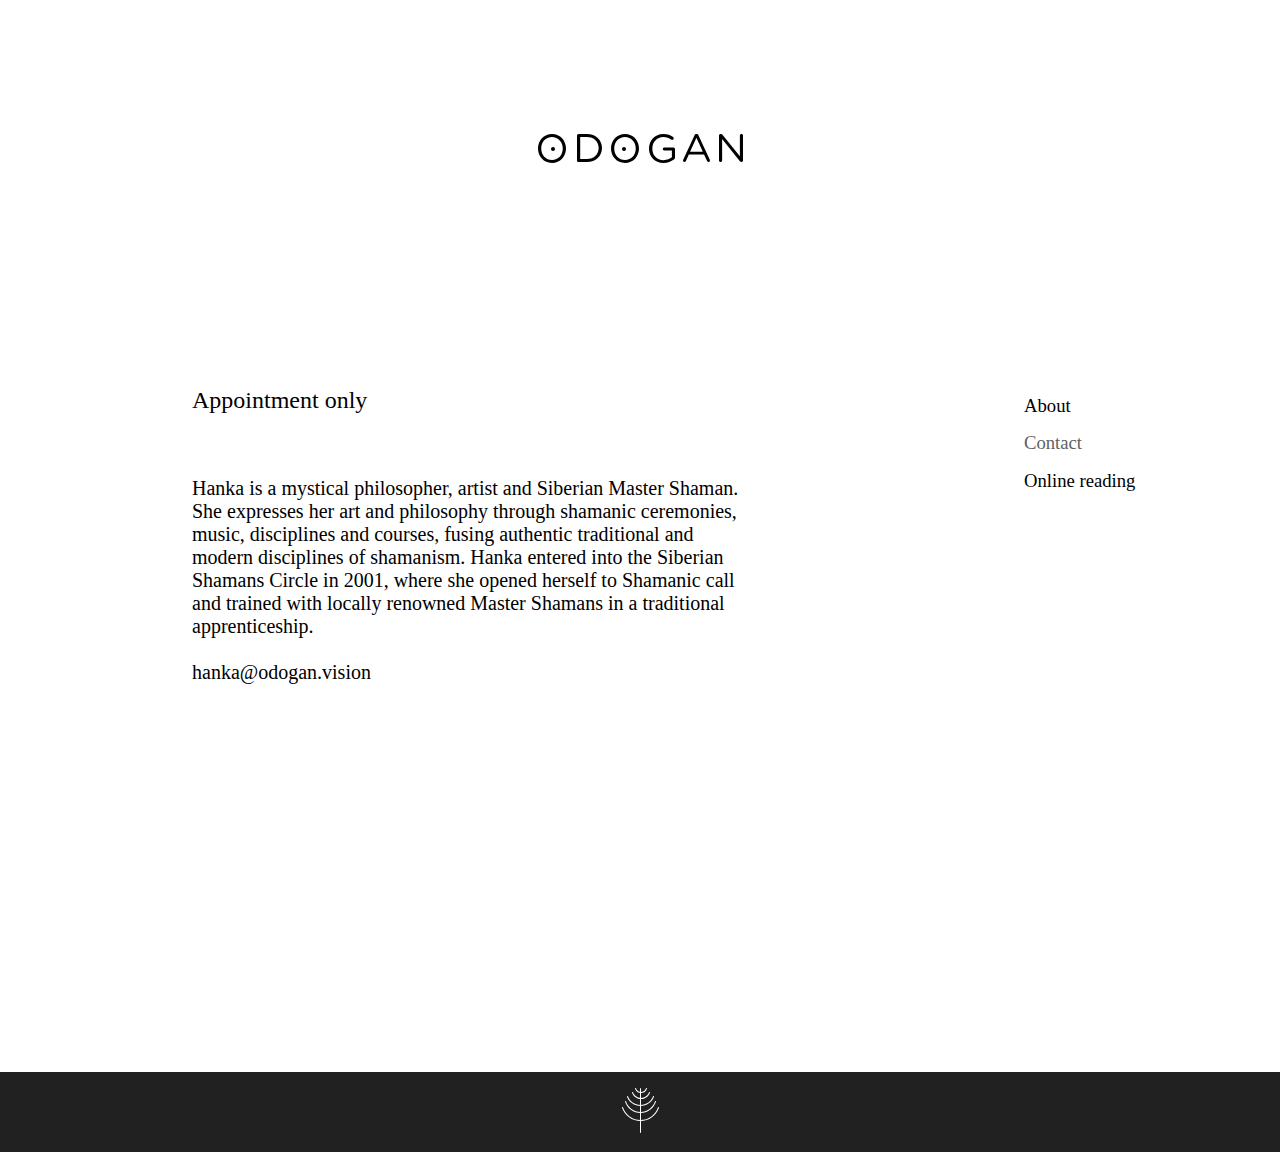
==== commit 11621b1f: "Update contact.html" ====
--- a/odogan/contact.html
+++ b/odogan/contact.html
@@ -2,6 +2,8 @@
 <!DOCTYPE html>
 <html>
 <head>
+  <title>Odogan Shaman</title>
+<link rel='icon' href='favicon.ico' type='image/x-icon'/ >
 <link rel="stylesheet" href="style.css">
 <!-- <style> body {padding: 0, margin: 0} </style> -->
 </head>
--- a/odogan/style.css
+++ b/odogan/style.css
@@ -35,15 +35,19 @@
 }
 
 #menu { 
+  position:absolute;
+  left:80%;
+  top: 43%;
+  max-width: 20%;
+}
+
+a {
+  text-decoration: none;
   color:  black;
   font-family: Gotham rounded;
   font-weight: 500;
   font-size: 14pt;
-  position:absolute;
-  left:80%;
-  top: 43%;
   line-height: 2em;
-  max-width: 20%;
 }
 
 
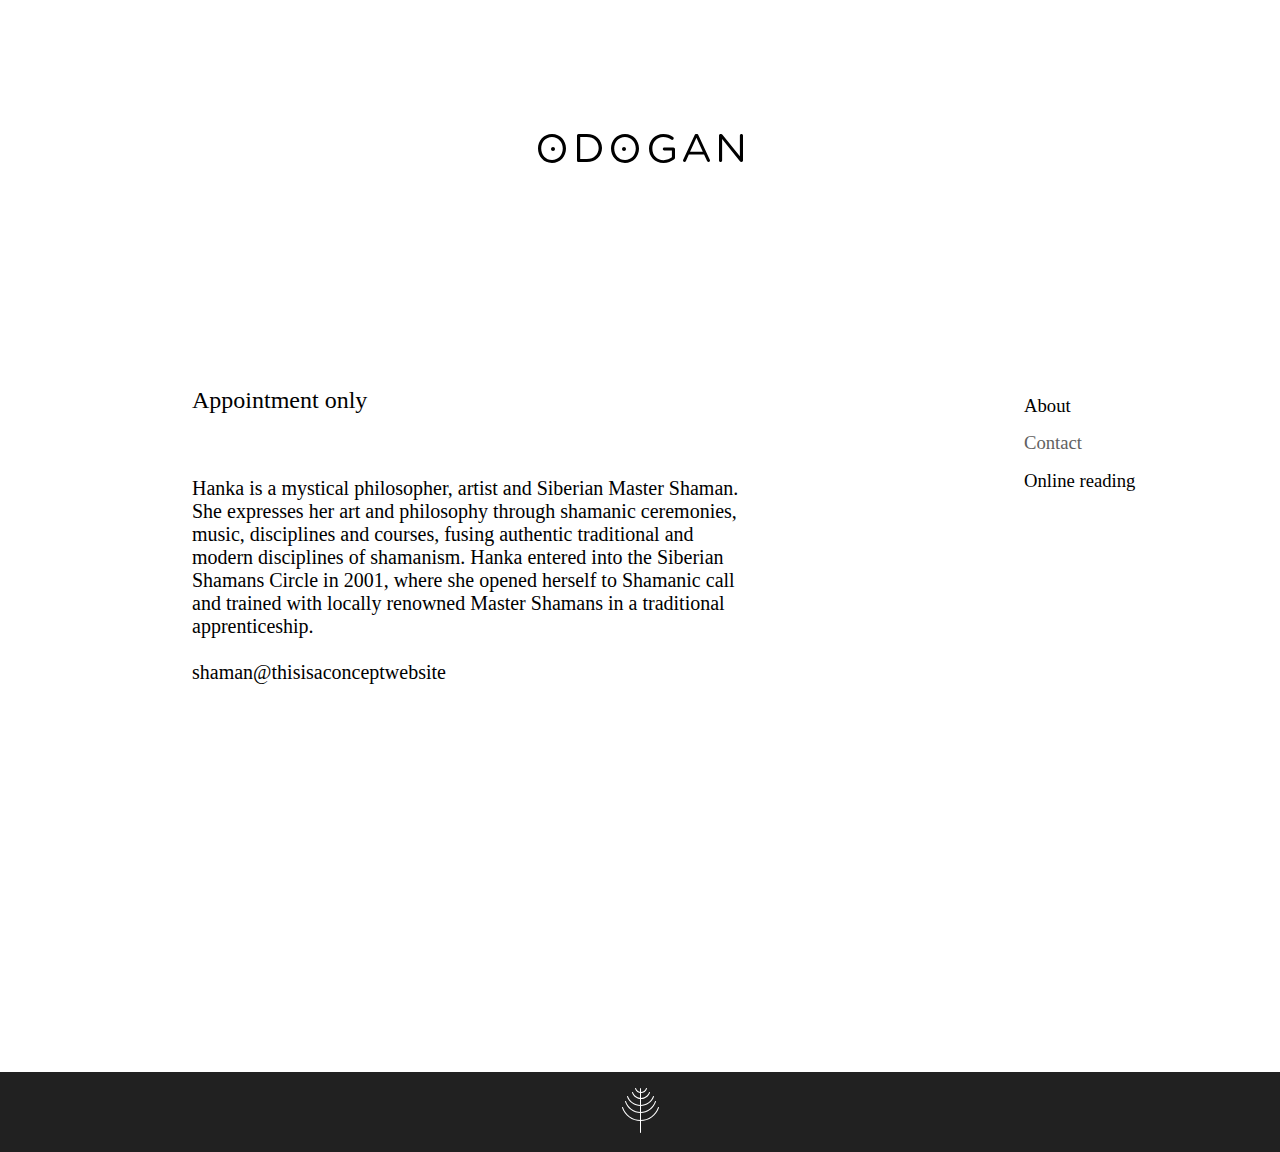
==== commit 352dd298: "Update contact.html" ====
--- a/odogan/contact.html
+++ b/odogan/contact.html
@@ -15,7 +15,7 @@
   <div id="text-content">Hanka is a mystical philosopher, artist and Siberian Master Shaman. She expresses her art and philosophy through shamanic ceremonies, music, disciplines and courses, fusing authentic traditional and modern disciplines of shamanism. Hanka entered into the Siberian Shamans Circle in 2001, where she opened herself to Shamanic call and trained with locally renowned Master Shamans in a traditional apprenticeship. 
     <br>
     <br>
-    hanka@odogan.vision
+    shaman@thisisaconceptwebsite
    </div>
   <div id="menu"><a href="index.html">About</a>
     <br><a class = "active">Contact</a>
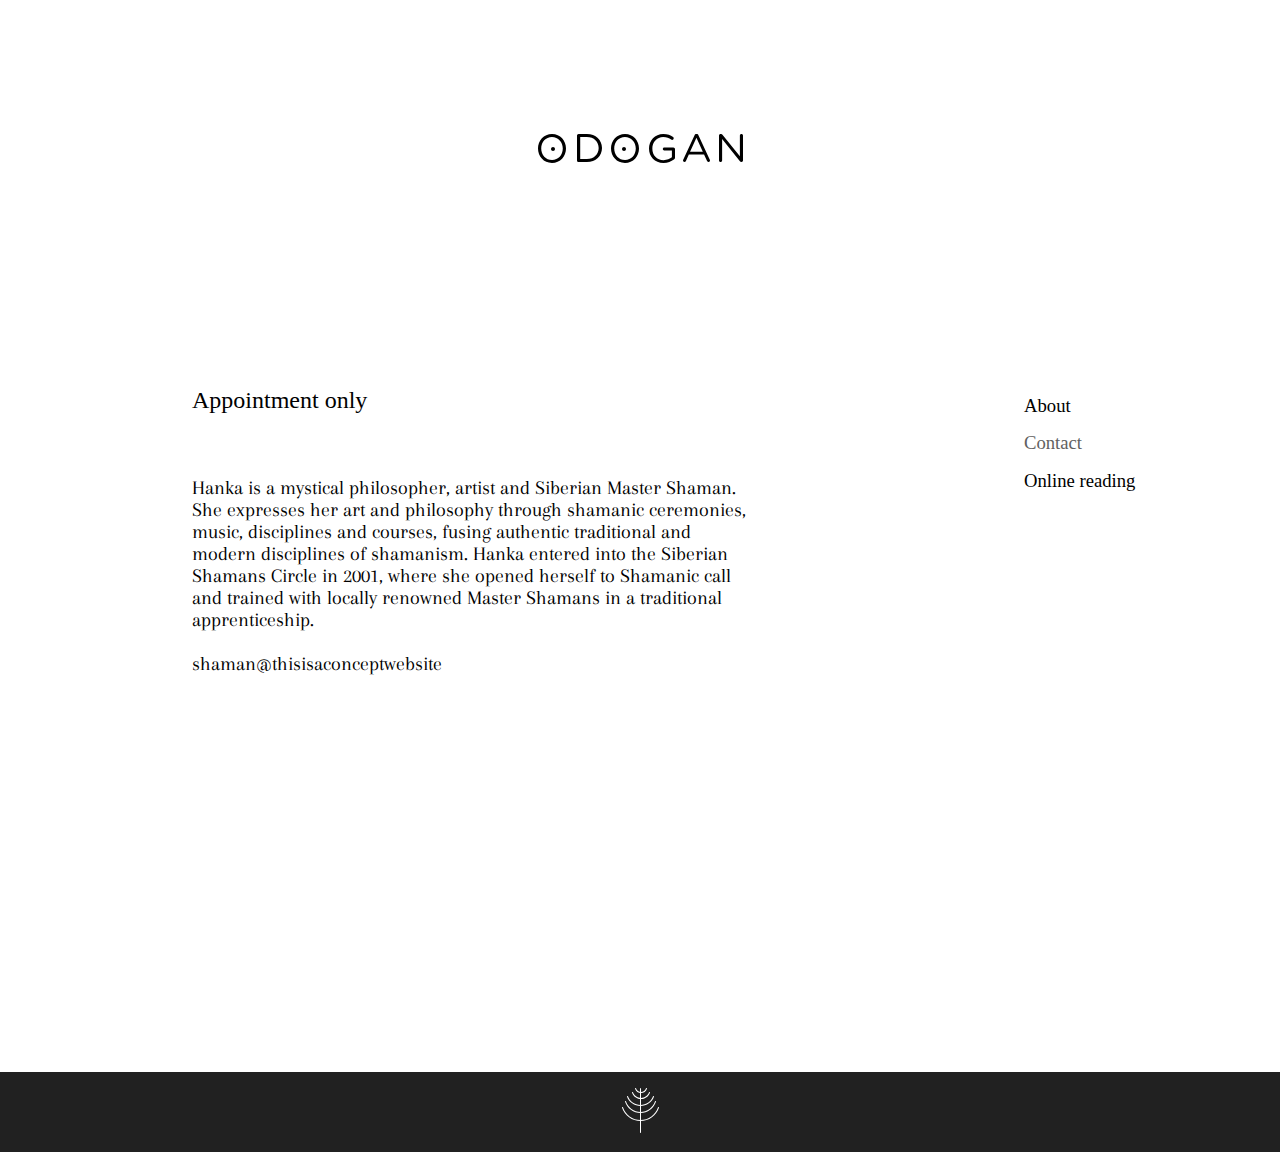
==== commit d8479df6: "Update contact.html" ====
--- a/odogan/contact.html
+++ b/odogan/contact.html
@@ -3,6 +3,7 @@
 <html>
 <head>
   <title>Odogan Shaman</title>
+  <link href="https://fonts.googleapis.com/css?family=Arapey" rel="stylesheet">
 <link rel='icon' href='favicon.ico' type='image/x-icon'/ >
 <link rel="stylesheet" href="style.css">
 <!-- <style> body {padding: 0, margin: 0} </style> -->
